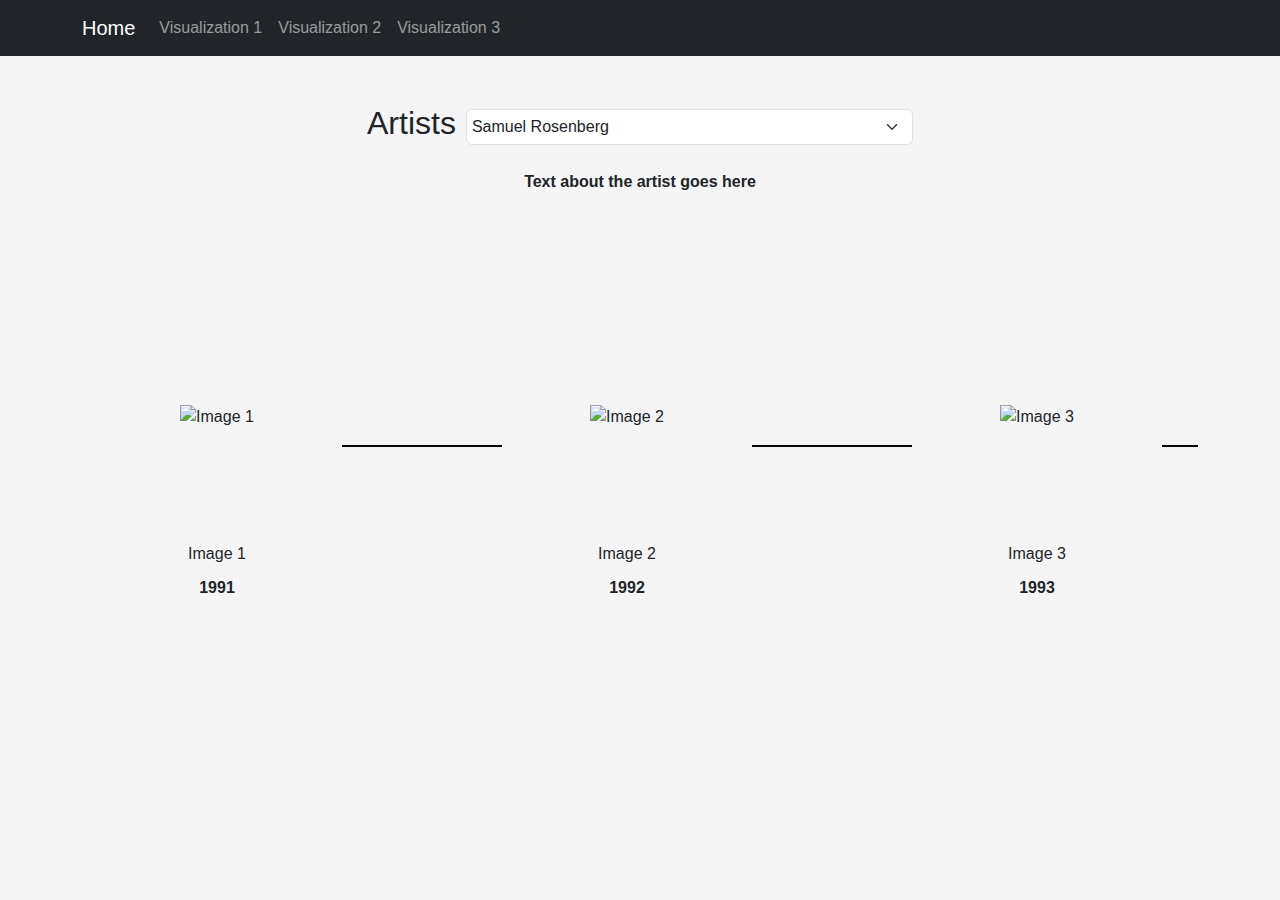
==== vis2/vis2.html @ e3c6d85e "vis 2 progress" ====
<!DOCTYPE html>
<html lang="en">
<head>
    <meta charset="UTF-8">
    <meta name="viewport" content="width=device-width, initial-scale=1, shrink-to-fit=no">
    <title>Visualization 2</title>
    <link rel="stylesheet" href="https://cdnjs.cloudflare.com/ajax/libs/twitter-bootstrap/5.0.2/css/bootstrap.min.css">
    <link rel="stylesheet" href="vis2.css">
</head>
<body>
    <nav class="navbar navbar-expand-lg navbar-dark bg-dark">
        <div class="container">
            <a class="navbar-brand" href="index.html">Home</a>
            <button class="navbar-toggler" type="button" data-bs-toggle="collapse" data-bs-target="#navbarNav"
                aria-controls="navbarNav" aria-expanded="false" aria-label="Toggle navigation">
                <span class="navbar-toggler-icon"></span>
            </button>
            <div class="collapse navbar-collapse" id="navbarNav">
                <ul class="navbar-nav">
                    <li class="nav-item">
                        <a class="nav-link" href="#">Visualization 1</a>
                    </li>
                    <li class="nav-item active">
                        <a class="nav-link" href="#">Visualization 2</a>
                    </li>
                    <li class="nav-item">
                        <a class="nav-link" href="#">Visualization 3</a>
                    </li>
                </ul>
            </div>
        </div>
    </nav>

    <div class="container">
        <div class="row mt-5">
            <div class="col-12 col-lg-6 offset-lg-3">
                <div class="selector-container">
                    <h2 class="selector-title">Artists</h2>
                    <select class="form-select artist-selector">
                        <option value="artist1">Samuel Rosenberg</option>
                        <option value="artist2">W. Eugene Smith</option>
                        <option value="artist3">Luke Swank</option>
                        <!-- Add more artist options here -->
                    </select>
                </div>

                <div class="artist-text">Text about the artist goes here</div>
            </div>
        </div>

        <div class="row mt-5">
            <div class="col-12">
                <div class="timeline">
                    <div class="timeline-item">
                        <div class="timeline-image">
                            <img src="image1.jpg" alt="Image 1">
                        </div>
                        <div class="timeline-name">Image 1</div>
                        <div class="timeline-year">1991</div>
                    </div>

                    <!-- End of item -->
                    
                    <div class="timeline-line"></div>

                    <div class="timeline-item">
                        <div class="timeline-image">
                            <img src="image2.jpg" alt="Image 2">
                        </div>
                        <div class="timeline-name">Image 2</div>
                        <div class="timeline-year">1992</div>
                    </div>

                    <!-- End of item -->
                
                    <div class="timeline-line"></div>

                    <div class="timeline-item">
                        <div class="timeline-image">
                            <img src="image3.jpg" alt="Image 3">
                        </div>
                        <div class="timeline-name">Image 3</div>
                        <div class="timeline-year">1993</div>
                    </div>

                    <!-- End of item -->
                    
                    <div class="timeline-line"></div>

                    <div class="timeline-item">
                        <div class="timeline-image">
                            <img src="image4.jpg" alt="Image 4">
                        </div>
                        <div class="timeline-name">Image 4</div>
                        <div class="timeline-year">1994</div>
                    </div>

                    <!-- End of item -->
                
                    <div class="timeline-line"></div>

                    <div class="timeline-item">
                        <div class="timeline-image">
                            <img src="image5.jpg" alt="Image 5">
                        </div>
                        <div class="timeline-name">Image 5</div>
                        <div class="timeline-year">1995</div>
                    </div>

                    <!-- End of item -->

                </div>
            </div>
        </div>
    </div>

    <script src="https://cdnjs.cloudflare.com/ajax/libs/twitter-bootstrap/5.0.2/js/bootstrap.bundle.min.js"></script>
    <script src="vis2.js"></script>
</body>
</html>
---- vis2/vis2.css ----
* {
  box-sizing: border-box;
}

body {
  margin: 0;
  padding: 0;
  font-family: Arial, sans-serif;
  background-color: #f5f5f5;
}

.selector-container {
  display: flex;
  align-items: center;
  justify-content: center;
  margin-bottom: 20px;
}

.selector-title {
  margin-right: 10px;
}

.artist-selector {
  padding: 5px;
}

.artist-text {
  text-align: center;
  margin-bottom: 20px;
  font-weight: bold;
}

.timeline {
  display: flex;
  justify-content: flex-start;
  align-items: center;
  overflow-x: auto;
  padding: 10px;
  margin-top: 20px;
  margin-bottom: 50px;
}

.timeline-item {
  display: flex;
  flex-direction: column;
  align-items: center;
}

.timeline-image {
  width: 250px;
  height: 250px;
  display: flex;
  align-items: center;
  justify-content: center;
  background-color: #f5f5f5;
  border-radius: 50%;
  overflow: hidden;
}

.timeline-image img {
  display: block;
  max-width: 100%;
  max-height: 100%;
}

.timeline-year {
  margin-top: 10px;
  font-weight: bold;
}

.timeline-line {
  flex: 1;
  height: 2px;
  background-color: #030303;
  min-width: 10em;
}
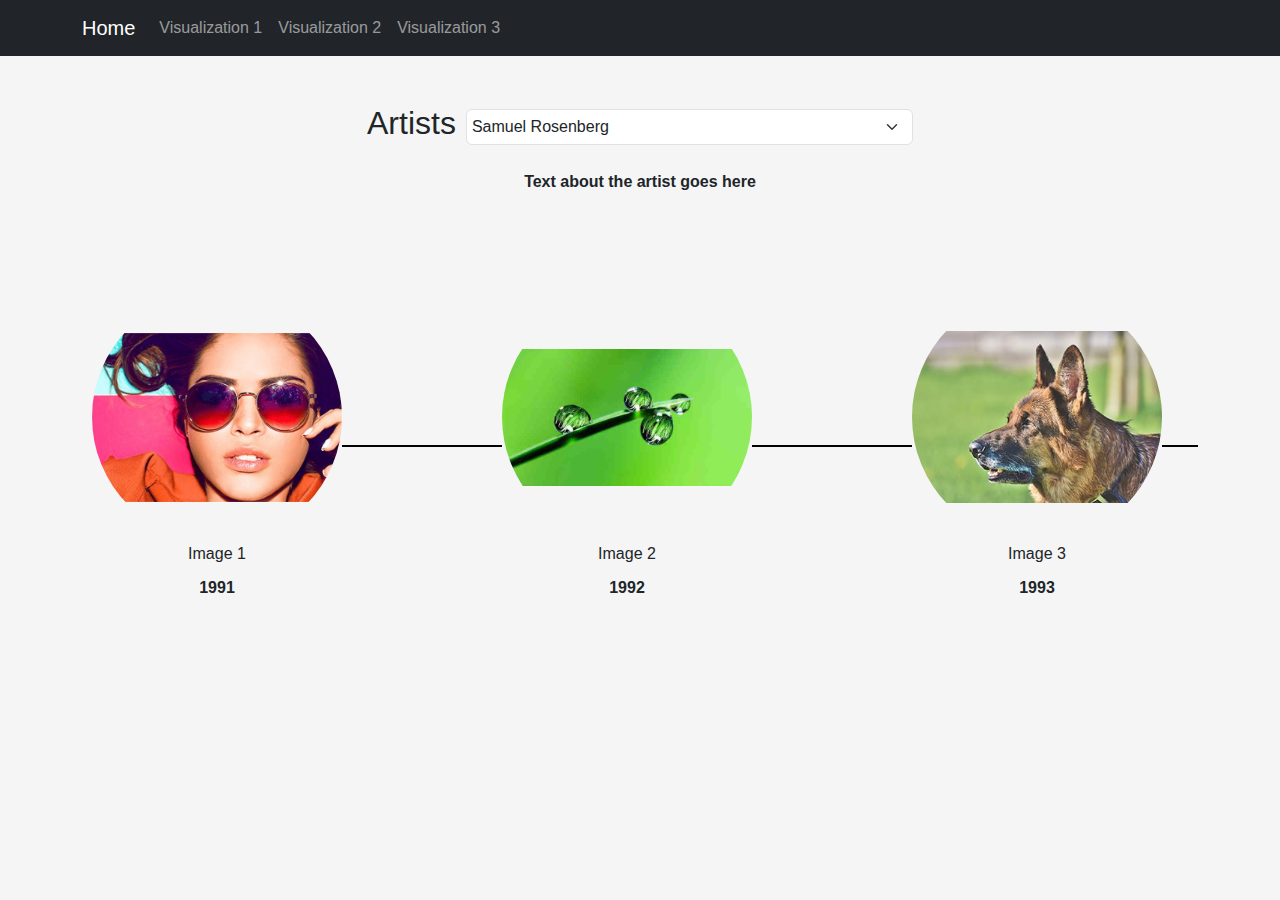
==== commit 5232ec07: "connected visualizations" ====
--- a/vis2/vis2.html
+++ b/vis2/vis2.html
@@ -53,7 +53,7 @@
                 <div class="timeline">
                     <div class="timeline-item">
                         <div class="timeline-image">
-                            <img src="image1.jpg" alt="Image 1">
+                            <img src="../images/image1.jpg" alt="Image 1">
                         </div>
                         <div class="timeline-name">Image 1</div>
                         <div class="timeline-year">1991</div>
@@ -65,7 +65,7 @@
 
                     <div class="timeline-item">
                         <div class="timeline-image">
-                            <img src="image2.jpg" alt="Image 2">
+                            <img src="../images/image2.jpg" alt="Image 2">
                         </div>
                         <div class="timeline-name">Image 2</div>
                         <div class="timeline-year">1992</div>
@@ -77,7 +77,7 @@
 
                     <div class="timeline-item">
                         <div class="timeline-image">
-                            <img src="image3.jpg" alt="Image 3">
+                            <img src="../images/image3.jpg" alt="Image 3">
                         </div>
                         <div class="timeline-name">Image 3</div>
                         <div class="timeline-year">1993</div>
@@ -89,7 +89,7 @@
 
                     <div class="timeline-item">
                         <div class="timeline-image">
-                            <img src="image4.jpg" alt="Image 4">
+                            <img src="../images/image4.jpg" alt="Image 4">
                         </div>
                         <div class="timeline-name">Image 4</div>
                         <div class="timeline-year">1994</div>
@@ -101,7 +101,7 @@
 
                     <div class="timeline-item">
                         <div class="timeline-image">
-                            <img src="image5.jpg" alt="Image 5">
+                            <img src="../images/image5.jpg" alt="Image 5">
                         </div>
                         <div class="timeline-name">Image 5</div>
                         <div class="timeline-year">1995</div>
